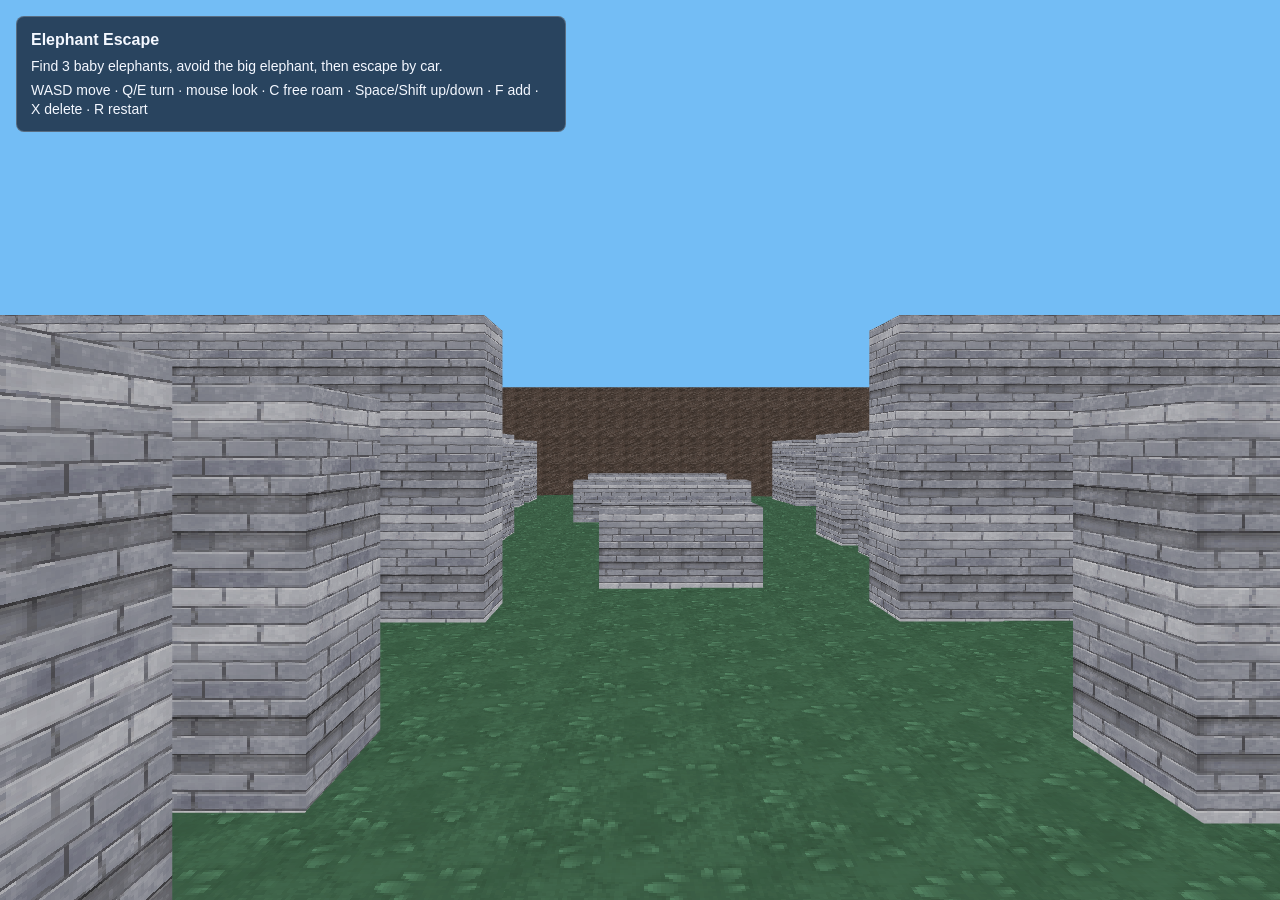
==== asgn3/index.html @ 2da6f9ce "Blocky World" ====
<!doctype html>
<html lang="en">
  <head>
    <meta charset="utf-8">
    <meta name="viewport" content="width=device-width, initial-scale=1">
    <title>CSE160 Assignment 3 - Voxel World</title>
    <link rel="stylesheet" href="styles.css">
  </head>
  <body>
    <canvas id="webgl" width="960" height="640" aria-label="WebGL voxel world"></canvas>
    <div class="hud">
      <strong>Elephant Escape</strong>
      <span id="status">Find 3 baby elephants, avoid the big elephant, then escape by car.</span>
      <span>WASD move · Q/E turn · mouse look · C free roam · Space/Shift up/down · F add · X delete · R restart</span>
    </div>
    <div id="message" class="message"></div>
    <div id="winScreen" class="win-screen">
      <div>
        <strong>You Win?</strong>
        <p>You escaped, but let us be honest: you just stole baby elephants. The big elephant was right to chase you.</p>
      </div>
    </div>

    <script src="lib/math.js"></script>
    <script src="camera.js"></script>
    <script src="main.js"></script>
  </body>
</html>
---- asgn3/styles.css ----
html,
body {
  width: 100%;
  height: 100%;
  margin: 0;
  overflow: hidden;
  background: #0b1020;
  font-family: Arial, Helvetica, sans-serif;
}

#webgl {
  display: block;
  width: 100vw;
  height: 100vh;
  cursor: crosshair;
}

.hud {
  position: fixed;
  left: 16px;
  top: 16px;
  display: grid;
  gap: 6px;
  max-width: min(520px, calc(100vw - 32px));
  padding: 12px 14px;
  border: 1px solid rgba(255, 255, 255, 0.22);
  border-radius: 8px;
  background: rgba(13, 21, 38, 0.72);
  color: #f4f8ff;
  font-size: 14px;
  line-height: 1.35;
  pointer-events: none;
}

.hud strong {
  font-size: 16px;
}

.message {
  position: fixed;
  left: 50%;
  bottom: 28px;
  max-width: min(560px, calc(100vw - 32px));
  transform: translateX(-50%);
  padding: 12px 16px;
  border-radius: 8px;
  background: rgba(255, 248, 224, 0.92);
  color: #243149;
  font-weight: 700;
  opacity: 0;
  transition: opacity 180ms ease;
  pointer-events: none;
}

.message.show {
  opacity: 1;
}

.win-screen {
  position: fixed;
  inset: 0;
  display: grid;
  place-items: center;
  padding: 24px;
  background: rgba(5, 9, 18, 0.72);
  color: #fff4df;
  opacity: 0;
  pointer-events: none;
  transition: opacity 220ms ease;
}

.win-screen.show {
  opacity: 1;
}

.win-screen div {
  max-width: 560px;
  padding: 24px 28px;
  border: 1px solid rgba(255, 244, 223, 0.35);
  border-radius: 8px;
  background: rgba(31, 25, 18, 0.88);
  text-align: center;
}

.win-screen strong {
  display: block;
  margin-bottom: 10px;
  font-size: 34px;
}

.win-screen p {
  margin: 0;
  font-size: 18px;
  line-height: 1.45;
}
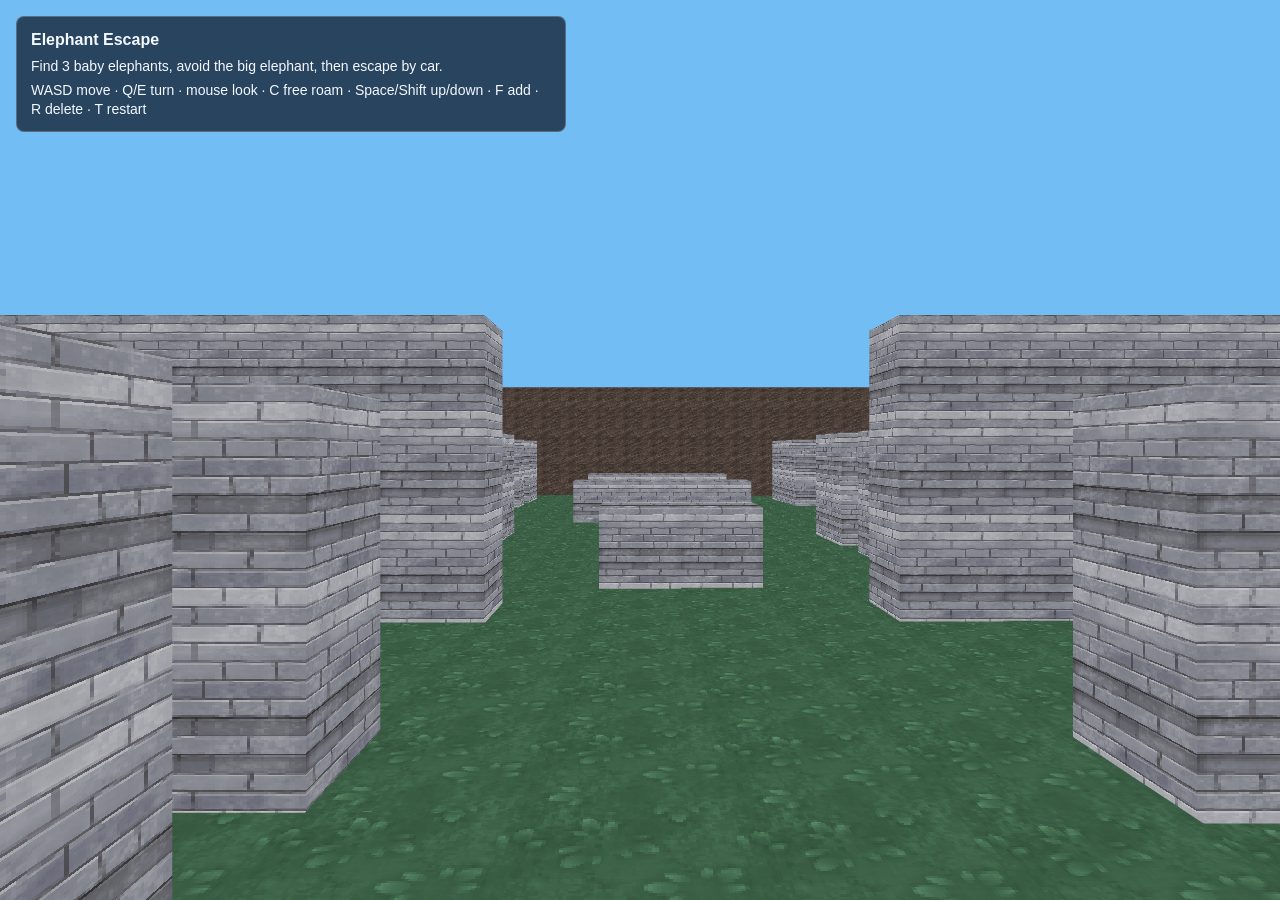
==== commit c8474413: "changed specific controls" ====
--- a/asgn3/index.html
+++ b/asgn3/index.html
@@ -11,7 +11,7 @@
     <div class="hud">
       <strong>Elephant Escape</strong>
       <span id="status">Find 3 baby elephants, avoid the big elephant, then escape by car.</span>
-      <span>WASD move · Q/E turn · mouse look · C free roam · Space/Shift up/down · F add · X delete · R restart</span>
+      <span>WASD move · Q/E turn · mouse look · C free roam · Space/Shift up/down · F add · R delete · T restart</span>
     </div>
     <div id="message" class="message"></div>
     <div id="winScreen" class="win-screen">
